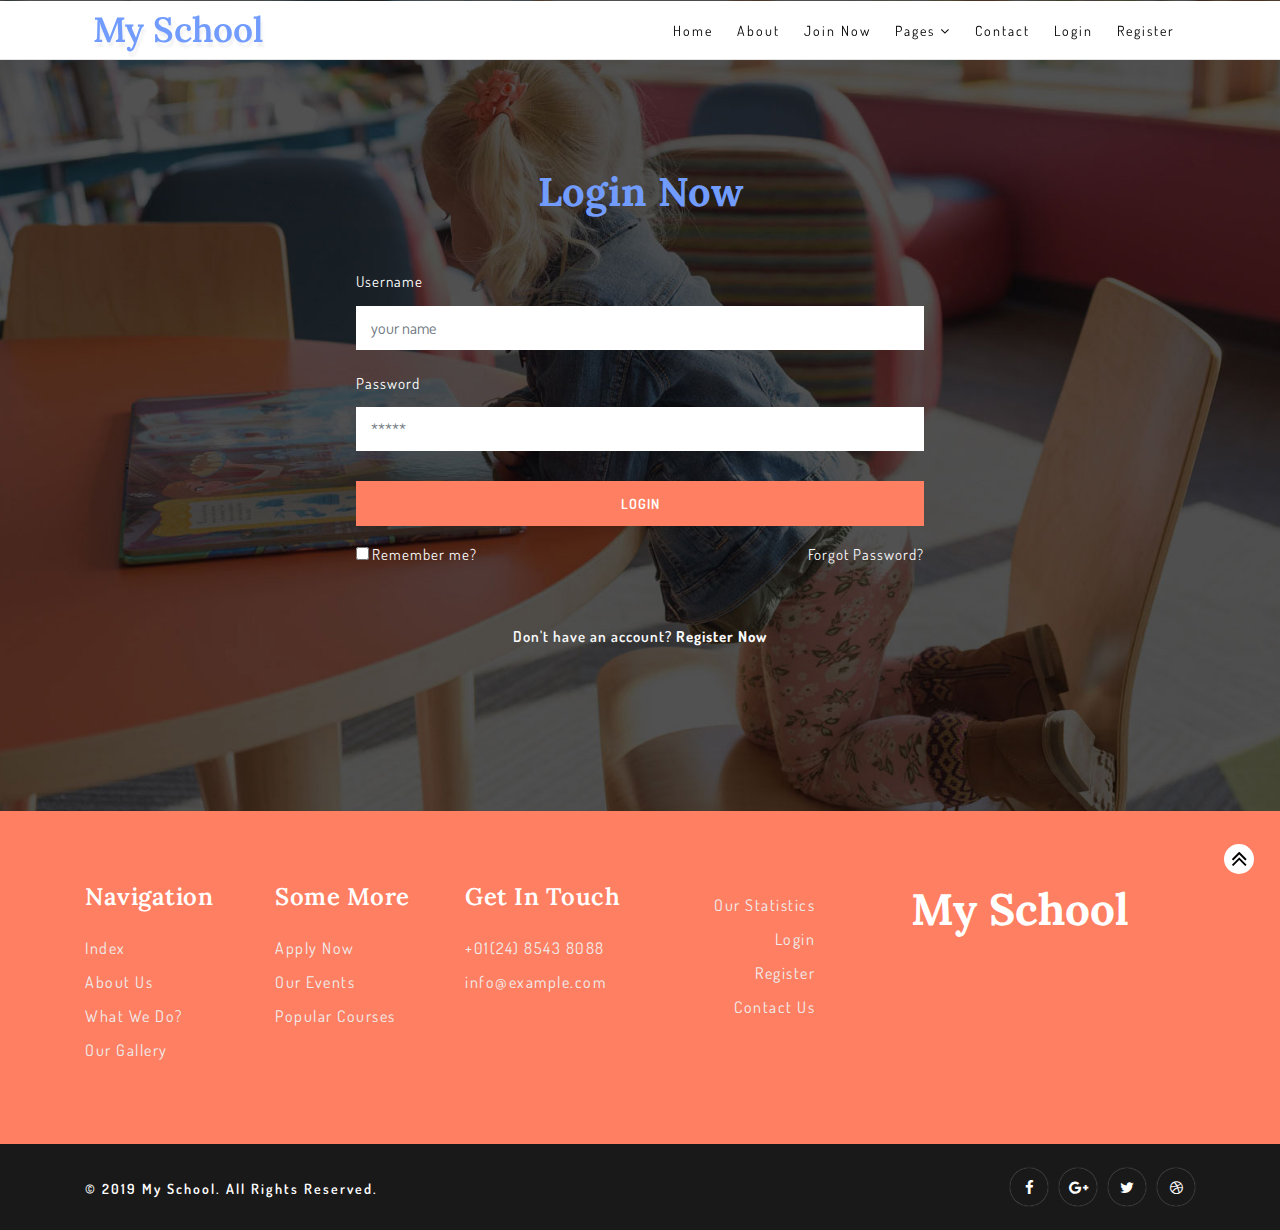
==== login.html @ 03cc3098 "Add files via upload" ====
<!DOCTYPE HTML>
<html lang="zxx">

<head>
    <title>My School Education Category Bootstrap Responsive website Template | Login </title>
    <!-- Meta tag Keywords -->
    <meta name="viewport" content="width=device-width, initial-scale=1">
    <meta charset="UTF-8" />
    <meta name="keywords" content="My School Responsive web template, Bootstrap Web Templates, Flat Web Templates, Android Compatible web template, Smartphone Compatible web template, free webdesigns for Nokia, Samsung, LG, SonyEricsson, Motorola web design" />
    <script>
        addEventListener("load", function () {
			setTimeout(hideURLbar, 0);
		}, false);

		function hideURLbar() {
			window.scrollTo(0, 1);
		}
	</script>
    <!-- //Meta tag Keywords -->

    <!-- Custom-Files -->
    <link href="css/bootstrap.css" rel='stylesheet' type='text/css' />
    <!-- Bootstrap-CSS -->
    <link href="css/style.css" rel='stylesheet' type='text/css' />
    <!-- Style-CSS -->
    <link href="css/font-awesome.min.css" rel="stylesheet">
    <!-- Font-Awesome-Icons-CSS -->
    <!-- //Custom-Files -->

    <!-- Web-Fonts -->
    <link href="//fonts.googleapis.com/css?family=Lora:400,400i,700,700i&amp;subset=cyrillic,cyrillic-ext,latin-ext,vietnamese"
        rel="stylesheet">
    <link href="//fonts.googleapis.com/css?family=Dosis:200,300,400,500,600,700,800&amp;subset=latin-ext" rel="stylesheet">
    <!-- //Web-Fonts -->
</head>

<body>
    <!-- header -->
    <header>
        <div class="container">
            <div class="header d-lg-flex justify-content-between align-items-center py-2 px-sm-2 px-1">
                <!-- logo -->
                <div id="logo">
                    <h1><a href="index.html">My School</a></h1>
                </div>
                <!-- //logo -->
                <!-- nav -->
                <div class="nav_temps-amkls ml-lg-5">
                    <nav>
                        <label for="drop" class="toggle">Menu</label>
                        <input type="checkbox" id="drop" />
                        <ul class="menu">
                            <li><a href="index.html">Home</a></li>
                            <li><a href="index.html">About</a></li>
                            <li><a href="index.html">Join Now</a></li>
                            <li>
                                <!-- First Tier Drop Down -->
                                <label for="drop-2" class="toggle toogle-2">Pages <span class="fa fa-angle-down"
                                        aria-hidden="true"></span>
                                </label>
                                <a href="#">Pages <span class="fa fa-angle-down" aria-hidden="true"></span></a>
                                <input type="checkbox" id="drop-2" />
                                <ul>
                                    <li><a href="index.html" class="drop-text">Events</a></li>
                                    <li><a href="index.html" class="drop-text">What We Do?</a></li>
                                    <li><a href="index.html" class="drop-text">Popular Courses</a></li>
                                    <li><a href="index.html" class="drop-text">Statistics</a></li>
                                    <li><a href="index.html" class="drop-text">Gallery</a></li>
                                </ul>
                            </li>
                            <li><a href="index.html">Contact</a></li>
                            <li><a href="login.html">Login</a></li>
                            <li><a href="register.html">Register</a></li>
                        </ul>
                    </nav>
                </div>
                <!-- //nav -->
            </div>
        </div>
    </header>
    <!-- //header -->

    <!-- inner banner -->
    <div class="inner-banner-temps-amkls py-5" id="home">
        <div class="container py-xl-5 py-lg-3">
            <!-- login  -->
            <div class="modal-body my-5 pt-4">
                <h3 class="title-temps-amk mb-5 text-center text-wh font-weight-bold">Login Now</h3>
                <form action="#" method="post">
                    <div class="form-group">
                        <label class="col-form-label">Username</label>
                        <input type="text" class="form-control" placeholder="your name" name="Name" required="">
                    </div>
                    <div class="form-group">
                        <label class="col-form-label">Password</label>
                        <input type="password" class="form-control" placeholder="*****" name="Password" required="">
                    </div>
                    <button type="submit" class="btn button-style-temps-amk">Login</button>
                    <div class="row sub-temps-amkl mt-3 mb-5">
                        <div class="col-sm-6 sub-temps-amklayouts_hub">
                            <input type="checkbox" id="brand1" value="">
                            <label for="brand1" class="text-li text-style-temps-amkls">
                                <span></span>Remember me?</label>
                        </div>
                        <div class="col-sm-6 forgot-temps-amkl text-sm-right">
                            <a href="#" class="text-li text-style-temps-amkls">Forgot Password?</a>
                        </div>
                    </div>
                    <p class="text-center dont-do text-style-temps-amkls text-li">Don't have an account?
                        <a href="register.html" class="font-weight-bold text-li">
                            Register Now</a>
                    </p>
                </form>
            </div>
            <!-- //login -->
        </div>
    </div>
    <!-- //inner banner -->

    <!-- footer -->
    <footer class="py-5">
        <div class="container py-xl-4 py-lg-3">
            <div class="row footer-grids">
                <div class="col-lg-2 col-6 footer-grid">
                    <h3 class="mb-sm-4 mb-3">Navigation</h3>
                    <ul class="list-unstyled">
                        <li>
                            <a href="index.html">Index</a>
                        </li>
                        <li>
                            <a href="index.html">About Us</a>
                        </li>
                        <li>
                            <a href="index.html">What We Do?</a>
                        </li>
                        <li>
                            <a href="index.html">Our Gallery</a>
                        </li>
                    </ul>
                </div>
                <div class="col-lg-2 col-6 footer-grid">
                    <h3 class="mb-sm-4 mb-3">Some More</h3>
                    <ul class="list-unstyled">
                        <li>
                            <a href="index.html">Apply Now</a>
                        </li>
                        <li>
                            <a href="index.html">Our Events</a>
                        </li>
                        <li>
                            <a href="index.html">Popular Courses</a>
                        </li>
                    </ul>
                </div>
                <div class="col-lg-2 col-6 footer-grid footer-contact mt-lg-0 mt-4">
                    <h3 class="mb-sm-4 mb-3">Get In Touch</h3>
                    <ul class="list-unstyled">
                        <li>
                            +01(24) 8543 8088
                        </li>
                        <li>
                            <a href="mailto:info@example.com">info@example.com</a>
                        </li>
                    </ul>
                </div>
                <div class="col-lg-2 col-6 footer-grid text-lg-right">
                    <ul class="list-unstyled">
                        <li>
                            <a href="index.html">Our Statistics</a>
                        </li>
                        <li>
                            <a href="login.html">Login</a>
                        </li>
                        <li>
                            <a href="register.html">Register</a>
                        </li>
                        <li>
                            <a href="index.html">Contact Us</a>
                        </li>
                    </ul>
                </div>
                <div class="col-lg-4 footer-grid mt-lg-0 mt-4">
                    <div class="footer-logo">
                        <h2 class="text-lg-center text-center">
                            <a class="logo text-wh font-weight-bold" href="index.html">
                                My School</a>
                        </h2>
                    </div>
                </div>
            </div>
        </div>
    </footer>
    <!-- //footer -->
    <!-- copyright -->
    <div class="copyright-temps-amkls py-4">
        <div class="container">
            <div class="row">
                <!-- copyright -->
                <p class="col-lg-8 copy-right-grids text-wh text-lg-left text-center mt-lg-2">© 2019 My School. All
                    Rights Reserved.
                </p>
                <!-- //copyright -->
                <!-- social icons -->
                <div class="col-lg-4 temps-amksocial-icons text-lg-right text-center mt-lg-0 mt-3">
                    <ul>
                        <li>
                            <a href="#" class="rounded-circle">
                                <span class="fa fa-facebook-f"></span>
                            </a>
                        </li>
                        <li class="px-2">
                            <a href="#" class="rounded-circle">
                                <span class="fa fa-google-plus"></span>
                            </a>
                        </li>
                        <li>
                            <a href="#" class="rounded-circle">
                                <span class="fa fa-twitter"></span>
                            </a>
                        </li>
                        <li class="pl-2">
                            <a href="#" class="rounded-circle">
                                <span class="fa fa-dribbble"></span>
                            </a>
                        </li>
                    </ul>
                </div>
                <!-- //social icons -->
            </div>
        </div>
    </div>
    <!-- //copyright -->
    <!-- move top icon -->
    <a href="#home" class="move-top text-center">
        <span class="fa fa-angle-double-up" aria-hidden="true"></span>
    </a>
    <!-- //move top icon -->

</body>

</html>
---- css/style.css ----
/* Reset Code */
body {
    padding: 0;
    margin: 0;
    background: #FFF;
    font-family: 'Dosis', sans-serif;
}

body button,
.btn,
body a {
    transition: 0.5s all;
    -webkit-transition: 0.5s all;
    -moz-transition: 0.5s all;
    -o-transition: 0.5s all;
    -ms-transition: 0.5s all;
}

.btn:hover,
body button:hover {
    opacity: .8;
    transition: 0.5s all;
    -webkit-transition: 0.5s all;
    -moz-transition: 0.5s all;
    -o-transition: 0.5s all;
    -ms-transition: 0.5s all;
}

body a:hover {
    opacity: .8;
    text-decoration: none;
    transition: 0.5s all;
    -webkit-transition: 0.5s all;
    -moz-transition: 0.5s all;
    -o-transition: 0.5s all;
    -ms-transition: 0.5s all;
}

html {
    scroll-behavior: smooth;
}

h1,
h2,
h3,
h4,
h5,
h6 {
    margin: 0;
    padding: 0;
    font-family: 'Lora', serif;
}

p {
    margin: 0;
    padding: 0;
    font-size: 16px;
    letter-spacing: 1px;
    line-height: 1.9;
    color: #999;
}

ul,
ol {
    margin: 0;
    padding: 0;
}

ul {
    list-style-type: none;
}

/* //Reset Code */

/* colors code */
.text-bl {
    color: #343a40;
}

.text-wh {
    color: #fff;
}

.text-li {
    color: #f8f9fa;
}

.bg-li {
    background: #f8f9fa;
}

.bg-wh {
    background: #fff;
}

.let {
    letter-spacing: 1px;
}

/* //colors code */

/* bottom-to-top */
a.move-top {
    position: fixed;
    bottom: 3%;
    right: 2%;
    z-index: 0;
    background: #fff;
    width: 30px;
    height: 30px;
    border-radius: 50%;
    -webkit-border-radius: 50%;
    -o-border-radius: 50%;
    -ms-border-radius: 50%;
    -moz-border-radius: 50%;
}

a.move-top span {
    color: #000;
    font-size: 26px;
    line-height: 30px;
}

/* //bottom-to-top */

/* header */
header {
    background: #fff;
    border-bottom: 1px solid #e4e4e4;
    position: fixed;
    width: 100%;
    z-index: 999;
}

/* navigation */
/* CSS Document */
.toggle-2,
.toggle,
[id^=drop] {
    display: none;
}

/* Giving a background-color to the nav container. */
nav {
    margin: 0;
    padding: 0;
}

#logo a {
    float: left;
    display: initial;
    font-weight: 600;
    font-size: 35px;
    color: #719cfe;
    text-shadow: 2px 5px 3px rgba(0, 0, 0, 0.06);
}

/* Since we'll have the "ul li" "float:left"
 * we need to add a clear after the container. */
nav:after {
    content: "";
    display: table;
    clear: both;
}

/* Removing padding, margin and "list-style" from the "ul",
 * and adding "position:reltive" */
nav ul {
    /* float: right; */
    padding: 0;
    margin: 0;
    list-style: none;
    position: relative;
}

/* Positioning the navigation items inline */
nav ul li {
    margin: 0px;
    display: inline-block;
    float: left;
}

/* Styling the links */
nav a {
    color: #000;
    text-transform: capitalize;
    font-weight: 400;
    font-size: 16px;
    margin: 0 12px;
    letter-spacing: 2px;
    display: inline-block;
    transition: 0.5s all;
    -webkit-transition: 0.5s all;
    -moz-transition: 0.5s all;
    -o-transition: 0.5s all;
    -ms-transition: 0.5s all;
}

/* Background color change on Hover */
nav a:hover {
    color: #000;
    opacity: .8;
}

/* Hide Dropdowns by Default
 * and giving it a position of absolute */
nav ul ul {
    display: none;
    position: absolute;
    top: 26px;
    background: #ffffff;
    padding: 10px;
    border-radius: 4px;
    -webkit-border-radius: 4px;
    -o-border-radius: 4px;
    -ms-border-radius: 4px;
    -moz-border-radius: 4px;
    z-index: 9;
    /* has to be the same number as the "line-height" of "nav a" */
	-webkit-box-shadow: 0px -1px 5px 0px rgba(143,143,143,0.72);
-moz-box-shadow: 0px -1px 5px 0px rgba(143,143,143,0.72);
box-shadow: 0px -1px 5px 0px rgba(143,143,143,0.72);
}

nav ul ul li a:hover {
}

/* Display Dropdowns on Hover */
nav ul li:hover>ul {
    display: inherit;
}

/* Fisrt Tier Dropdown */
nav ul ul li {
    width: 170px;
    float: none;
    display: list-item;
    position: relative;
}

nav ul ul li a {
    display: block;
    font-size: 14px;
    margin: 10px 0;
    letter-spacing: 1px;
}

/* Second, Third and more Tiers	
 * We move the 2nd and 3rd etc tier dropdowns to the left
 * by the amount of the width of the first tier.
*/
nav ul ul ul li {
    position: relative;
    top: -60px;
    /* has to be the same number as the "width" of "nav ul ul li" */
    left: 170px;
}

/* Change ' +' in order to change the Dropdown symbol */
li>a:only-child:after {
    content: '';
}

/* Media Queries
--------------------------------------------- */
@media(max-width: 1280px) {
    nav a {
        font-size: 14px;
    }
}

@media all and (max-width : 991px) {
    #logo {
        display: block;
        padding: 0;
        width: 100%;
        text-align: center;
        float: none;
    }

    nav {
        margin: 0;
    }

    /* Hide the navigation menu by default */
    /* Also hide the  */
    .toggle+a,
    .menu {
        display: none;
    }

    /* Stylinf the toggle lable */
    .toggle {
        display: block;
        padding: 7px 12px;
        font-size: 15px;
        text-decoration: none;
        border: none;
        float: right;
        background-color: #eee;
        color: #000;
        border-radius: 4px;
        -webkit-border-radius: 4px;
        -o-border-radius: 4px;
        -ms-border-radius: 4px;
        -moz-border-radius: 4px;
        letter-spacing: 1px;
        margin-bottom: 0;
        cursor: pointer;
        transition: 0.5s all;
        -webkit-transition: 0.5s all;
        -moz-transition: 0.5s all;
        -o-transition: 0.5s all;
        -ms-transition: 0.5s all;
    }

    .menu .toggle {
        float: none;
        text-align: center;
        margin: auto;
        max-width: 115px;
        padding: 5px;
        font-weight: normal;
        font-size: 14px;
        letter-spacing: 2px;
        background: transparent;
        color: #000;
    }

    .toggle:hover {
        opacity: .8;
        transition: 0.5s all;
        -webkit-transition: 0.5s all;
        -moz-transition: 0.5s all;
        -o-transition: 0.5s all;
        -ms-transition: 0.5s all;
    }

    /* Display Dropdown when clicked on Parent Lable */
    [id^=drop]:checked+ul {
        display: block;
        padding: 15px 0;
        text-align: center;
        width: 100%;
    }

    nav ul {
        float: right;
    }

    /* Change menu item's width to 100% */
    nav ul li {
        display: block;
        width: 100%;
    }

    nav a:hover,
    nav ul ul ul a {
        background-color: transparent;
    }

    /* Hide Dropdowns by Default */
    nav ul ul {
        float: none;
        position: static;
        color: #ffffff;
        /* has to be the same number as the "line-height" of "nav a" */
    }

    /* Hide menus on hover */
    nav ul ul li:hover>ul,
    nav ul li:hover>ul {
        display: none;
    }

    /* Fisrt Tier Dropdown */
    nav ul ul li {
        display: block;
        width: 100%;
        padding: 0;
    }

    nav ul ul li a {
        letter-spacing: 2px;
    }

    nav ul ul ul li {
        position: static;
        /* has to be the same number as the "width" of "nav ul ul li" */
    }

    .menu li.active a,
    .menu li a:hover {
        opacity: .8;
    }

    nav a {
        font-size: 14px;
        display: block;
        margin: 8px 0;
    }

    a.reqe-button {
        padding: 12px 20px;
        font-size: 13px;
        margin: 0 8px;
    }
}

@media all and (max-width : 330px) {

    nav ul li {
        display: block;
        width: 94%;
    }

}

/* dropdown */
#demo {
    margin: 10px 0 0px 0;
}

#demo .wrapper {
    display: inline-block;
    position: relative;
}

#demo .parent {
    height: 100%;
    width: 100%;
    display: block;
    cursor: pointer;
    line-height: 30px;
    height: 30px;
    color: #fff;
    z-index: 2;
    position: relative;
    -webkit-transition: border-radius .1s linear, background .1s linear, z-index 0s linear;
    -webkit-transition-delay: .8s;
    text-align: center;
    color: #fff;
    text-transform: capitalize;
    font-weight: 500;
    font-size: 15px;
    letter-spacing: 1px;
    padding-left: 0;
    padding-right: 0;
}

#demo .parent:hover,
#demo .content:hover~.parent {
    -webkit-transition-delay: 0s, 0s, 0s;
}

#demo .content:hover~.parent {
    border-bottom-left-radius: 0;
    border-bottom-right-radius: 0;
    z-index: 0;
}

#demo .content {
    position: absolute;
    top: 0;
    display: block;
    z-index: 1;
    height: 0;
    width: 150px;
    padding-top: 30px;
    -webkit-transition: height .5s ease;
    -webkit-transition-delay: .4s;
}

#demo .wrapper:active .content {
    height: 150px;
    z-index: 3;
    -webkit-transition-delay: 0s;
}

#demo .content:hover {
    height: 150px;
    z-index: 3;
    -webkit-transition-delay: 0s;
}

#demo .content ul {
    background: #fff;
    margin: 0;
    padding: 0;
    overflow: hidden;
    height: 100%;
    border-bottom-left-radius: 5px;
    border-bottom-right-radius: 5px;
}

#demo .content ul a {
    text-decoration: none;
    padding: 0;
}

#demo .content li {
    list-style: none;
    text-align: left;
    color: #999;
    font-size: 16px;
    line-height: 30px;
    height: 40px;
    line-height: 40px;
    padding-left: 10px;
    border-top: 1px solid #eee;
}

#demo .content li:last-of-type {
    border-bottom-left-radius: 5px;
    border-bottom-right-radius: 5px;
}

/* //dropdown */
/* //navigation */
/* //header */

/* banner */
.mian-content-amk-tems {
    background: url(../images/12.jpg) no-repeat center;
    background-size: cover;
    -webkit-background-size: cover;
    -moz-background-size: cover;
    -o-background-size: cover;
    -ms-background-size: cover;
    min-height: 50vw;
    position: relative;
    z-index: 1;
}

/* banner text */
.style-banner {
    padding-top: 18em;
    max-width: 800px;
}

.style-banner h3 {
    font-size: 52px;
    letter-spacing: 1px;
}

.style-banner h3 span {
    color: #ff7f62;
}

.style-banner p {
    font-size: 18px;
    letter-spacing: 4px;
}

/* //banner text */
/* form */
.home-form-temps-amkls .form-control {
    font-size: 15px;
    border: none;
    -webkit-box-shadow: 1px 3px 5px rgba(0, 0, 0, 0.28);
    -moz-box-shadow: 1px 3px 5px rgba(0, 0, 0, 0.28);
    box-shadow: 1px 3px 5px rgba(0, 0, 0, 0.28);
    outline: none;
    letter-spacing: 1px;
    color: #000;
    box-sizing: border-box;
    border-radius: 0px;
    -webkit-border-radius: 0px;
    -o-border-radius: 0px;
    -ms-border-radius: 0px;
    -moz-border-radius: 0px;
    padding: 12px;
}

.home-form-temps-amkls textarea.form-control {
    height: 46px;
}

.home-form-temps-amkls button {
    background: #ff7f62;
    color: #fff;
    padding: 13px 40px;
    margin-top: 2em;
    border: none;
    outline: none;
    letter-spacing: 1px;
    font-size: 16px;
    cursor: pointer;
    border-radius: 0;
    -webkit-border-radius: 0;
    -o-border-radius: 0;
    -ms-border-radius: 0;
    -moz-border-radius: 0;
}

/* //form */
/* //banner */

/* bannner bottom */
h3.title-temps-amk {
    font-size: 42px;
    color: #719cfe;
}

.services h3.title-temps-amk,
.clients h3.title-temps-amk,
.contact h3.title-temps-amk {
    color: #fff;
}

h3.title-sub {
    font-size: 27px;
    line-height: 1.5;
    letter-spacing: 1px;
}

h3.title-sub span {
    display: block;
}

/* //bannner bottom */

/* what */
.services {
    background: url(../images/bg3.jpg) center no-repeat fixed;
    background-size: cover;
    -webkit-background-size: cover;
    -moz-background-size: cover;
    -o-background-size: cover;
    -ms-background-size: cover;
}

.services h3.title-temps-amk span {
    color: #ff7f62;
}

.temps-amkpvtits-services-grids h4 {
    font-size: 23px;
    font-weight: 600;
    color: #000 !important;
    letter-spacing: .5px;
}

.temps-amkpvtits-services-grids span.ser-icon {
    font-size: 2em;
    color: #ff7f62;
    width: 70px;
    height: 70px;
    line-height: 2.2;
    text-align: center;
    box-shadow: 7px 4px 5px rgba(0, 0, 0, 0.37);
    -webkit-box-shadow: 7px 4px 5px rgba(0, 0, 0, 0.37);
    -moz-box-shadow: 7px 4px 5px rgba(0, 0, 0, 0.37);
    border-radius: 50%;
    -webkit-border-radius: 50%;
    -o-border-radius: 50%;
    -ms-border-radius: 50%;
    -moz-border-radius: 50%;
}

.temps-amkpvtits-services-grids {
    background: #fff;
    padding: 3em;
}

a.service-btn {
    color: #fff;
    font-size: 15px;
    display: inline-block;
    letter-spacing: 1px;
    background: #ff7f62;
    padding: 10px 16px;
    border-radius: 0px;
    -webkit-border-radius: 0px;
    -o-border-radius: 0px;
    -ms-border-radius: 0px;
    -moz-border-radius: 0px;
}

a.service-btn:hover,
.home-form-temps-amkls button:hover {
    letter-spacing: 2px;
}

/* //what */

/* courses */
.place-temps-amk {
    padding: 0 .5em;
}

.team-img {
    min-height: 350px;
    background-size: cover;
    -webkit-background-size: cover;
    -o-background-size: cover;
    -moz-background-size: cover;
    -ms-background-size: cover;
    margin-top: 10px;
}

.team-img-1 {
    background: url(../images/p1.jpg) no-repeat center;
    background-size: cover;
    -webkit-background-size: cover;
    -o-background-size: cover;
    -moz-background-size: cover;
    -ms-background-size: cover;
    opacity: 0.7;
}

.team-img-2 {
    background: url(../images/p2.jpg) no-repeat center;
    background-size: cover;
    -webkit-background-size: cover;
    -o-background-size: cover;
    -moz-background-size: cover;
    -ms-background-size: cover;
    opacity: 0.7;
}

.team-img-3 {
    background: url(../images/p3.jpg) no-repeat center;
    background-size: cover;
    -webkit-background-size: cover;
    -o-background-size: cover;
    -moz-background-size: cover;
    -ms-background-size: cover;
    opacity: 0.7;
}

.team-img-4 {
    background: url(../images/p4.jpg) no-repeat center;
    background-size: cover;
    -webkit-background-size: cover;
    -o-background-size: cover;
    -moz-background-size: cover;
    -ms-background-size: cover;
    opacity: 0.7;
}

.team-content {
    padding: 3em 2em 0;
}

.team-meta {
    color: #eee;
    font-size: 18px;
    margin-top: 2px;
    /*margin-bottom: 4px;*/
}
.team-content h4 {
    font-size: 30px;
    font-weight: 600;
}
.team-content ul,p {
    font-size: 18px;
    font-weight: 600;
}

/* //courses */

/* testimonials */
.clients {
    background: url(../images/bg2.jpg) no-repeat center fixed;
    background-size: cover;
    -webkit-background-size: cover;
    -o-background-size: cover;
    -moz-background-size: cover;
    -ms-background-size: cover;
}

.feedback-info p {
    max-width: 700px;
    margin: 0 auto;
    line-height: 1.8;
    color: #e4e4e4;
}

.feedback-info img {
    border-radius: 50%;
    -webkit-border-radius: 50%;
    -o-border-radius: 50%;
    -ms-border-radius: 50%;
    -moz-border-radius: 50%;
}

/* //testimonials */

/* events */
.card {
    background-color: #eee;
    border: none;
    -webkit-box-shadow: 5px 6px 8px 0 rgba(56, 56, 56, 0.21);
    -moz-box-shadow: 5px 6px 8px 0 rgba(56, 56, 56, 0.21);
    box-shadow: 5px 6px 8px 0 rgba(56, 56, 56, 0.21);
}

h5.card-title a {
    color: #fff;
    font-weight: 400;
    font-size: 16px;
    letter-spacing: 1px;
    background: #719cfe;
    padding: 1em;
    display: block;
}

.blog_temps-amkicon span {
    color: #333;
    font-size: 14px;
    word-spacing: 3px;
    letter-spacing: 1px;
}

.card-body p {
    color: #333;
    font-size: 15px;
}

.card-footer {
    background-color: #dee2e6;
}

/* //events */

/* stats */
.middlesection-temps-amkpvt {
    position: relative;
    background: #719cfe;
    margin-top: 8em !important;
}

.counter {
    color: #fff;
    font-size: 4.5em;
    font-weight: 600;
    margin-bottom: 6px;
}

h3.title-temps-amk-2 {
    font-size: 34px;
    letter-spacing: 1px;
    color: #212020;
}

.agents-temps-amk {
    position: absolute;
    left: 7%;
    bottom: 0;
}

/* //stats */

/* gallery */
.gal-img img {
    padding: 10px;
    transition: 0.5s all;
    -webkit-transition: 0.5s all;
    -moz-transition: 0.5s all;
    -o-transition: 0.5s all;
    -ms-transition: 0.5s all;
}

.gal-img:hover.gal-img img {
    box-shadow: 0 20px 40px -10px rgba(0, 0, 0, .3);
    -webkit-box-shadow: 0 20px 40px -10px rgba(0, 0, 0, .3);
    -moz-box-shadow: 0 20px 40px -10px rgba(0, 0, 0, .3);
    transition: 0.5s all;
    -webkit-transition: 0.5s all;
    -moz-transition: 0.5s all;
    -o-transition: 0.5s all;
    -ms-transition: 0.5s all;
}

/* popup */
.pop-overlay {
    position: fixed;
    top: 0px;
    bottom: 0;
    left: 0;
    right: 0;
    background: rgba(0, 0, 0, 0.7);
    transition: opacity 0ms;
    visibility: hidden;
    opacity: 0;
    z-index: 999;
}

.pop-overlay:target {
    visibility: visible;
    opacity: 1;
}

.popup {
    background: #719cfe;
    border-radius: 4px;
    -webkit-border-radius: 4px;
    -o-border-radius: 4px;
    -ms-border-radius: 4px;
    -moz-border-radius: 4px;
    max-width: 520px;
    position: relative;
    margin: 8em auto;
    padding: 3em 2em 2em;
}

.popup img {
    box-shadow: 0px 14px 23px 0 rgba(56, 56, 56, 0.23);
    -webkit-box-shadow: 0px 14px 23px 0 rgba(56, 56, 56, 0.23);
    -moz-box-shadow: 0px 14px 23px 0 rgba(56, 56, 56, 0.23);
}

.popup p {
    color: #fff;
    font-size: 16px;
    line-height: 1.9;
    letter-spacing: 1px;
}

.popup .close {
    position: absolute;
    top: 5px;
    right: 15px;
    transition: all 200ms;
    font-size: 30px;
    font-weight: bold;
    text-decoration: none;
    color: #fff;
    opacity: 1;
}

.popup .close:hover {
    color: #f14f5e;
}

/* //popup */
/* //gallery */

/* apps */
.apps_temps-amktemps-amkpvt {
    position: relative;
}

ul.apps-lists li {
    display: inline-block;
}

ul.apps-lists li a {
    background: #fff;
    color: #000;
    padding: 12px 25px;
    box-shadow: 0px 3px 7px 0px rgba(0, 0, 0, 0.15);
    -webkit-box-shadow: 0px 3px 7px 0px rgba(0, 0, 0, 0.15);
    -moz-box-shadow: 0px 3px 7px 0px rgba(0, 0, 0, 0.15);
    font-size: 16px;
    letter-spacing: 1px;
    display: inline-block;
}

ul.apps-lists li a span {
    color: #ff7f62;
    font-size: 24px;
    vertical-align: middle;
}

ul.apps-lists li a.active {
    background: #ff7f62;
    color: #fff;
}

ul.apps-lists li a.active span {
    color: #fff;
}

.img-podi-temps-amkls {
    position: absolute;
    top: 30%;
    right: 6%;
    transform: rotate(40deg);
}

.img-podi-temps-amkls span {
    font-size: 8em;
    color: #ff7f62;
}

/* //apps */

/* contact */
.contact {
    background: url(../images/bg1.jpg) no-repeat 0px 0px;
    background-size: cover;
    -webkit-background-size: cover;
    -moz-background-size: cover;
    -o-background-size: cover;
    -ms-background-size: cover;
}

.contact_grid_right input[type="text"],
.contact_grid_right input[type="email"],
.contact_grid_right textarea {
    outline: none;
    padding: 15px 15px;
    font-size: 14px;
    color: #000;
    background: #fff;
    letter-spacing: 1px;
    border: none;
    border-radius: 0px;
    -webkit-border-radius: 0px;
    -o-border-radius: 0px;
    -ms-border-radius: 0px;
    -moz-border-radius: 0px;
}

.contact_grid_right textarea {
    min-height: 110px;
    resize: none;
    width: 100%;
}

.contact_grid_right button {
    outline: none;
    padding: 15px 0;
    font-size: 14px;
    color: #fff;
    background: #719cfe;
    border: none;
    border-radius: 0px;
    -webkit-border-radius: 0px;
    -o-border-radius: 0px;
    -ms-border-radius: 0px;
    -moz-border-radius: 0px;
    letter-spacing: 2px;
    text-transform: uppercase;
    -webkit-transition: 0.5s all;
    -moz-transition: 0.5s all;
    -o-transition: 0.5s all;
    -ms-transition: 0.5s all;
    transition: 0.5s all;
    font-weight: 600;
    cursor: pointer;
}

/* //contact */

/* inner banner */
.inner-banner-temps-amkls {
    background: url(../images/banner.jpg) no-repeat center;
    background-size: cover;
    -webkit-background-size: cover;
    -o-background-size: cover;
    -moz-background-size: cover;
    -ms-background-size: cover;
    position: relative;
    z-index: 1;
}

/* login */
.modal-body {
    max-width: 600px;
    margin: 0 auto;
}

label.col-form-label {
    color: #fff;
    letter-spacing: 1px;
    font-size: 15px;
    margin-bottom: 5px;
}

.modal-body .form-control {
    background: #fff;
    border-radius: 0px;
    -webkit-border-radius: 0px;
    -o-border-radius: 0px;
    -ms-border-radius: 0px;
    -moz-border-radius: 0px;
    border: none;
    padding: 10px 15px;
}

button.button-style-temps-amk {
    outline: none;
    padding: 12px 20px;
    font-size: 14px;
    color: #fff;
    background: #ff7f62;
    border: none;
    border-radius: 0px;
    letter-spacing: 1px;
    text-transform: uppercase;
    -webkit-transition: 0.5s all;
    -moz-transition: 0.5s all;
    -o-transition: 0.5s all;
    -ms-transition: 0.5s all;
    transition: 0.5s all;
    font-weight: 600;
    width: 100%;
    margin-top: 1em;
}

.text-style-temps-amkls {
    letter-spacing: 1px;
    font-size: 15px;
}

p.dont-do a:hover,
.text-style-temps-amkls:hover {
    color: #fff;
}

/* //login */

/* footer */
footer {
    background: #ff7f62;
}

.footer-grid h3 {
    font-size: 24px;
    color: #fff;
    letter-spacing: .5px;
    font-weight: 600;
}

.footer-grid ul li a,
.footer-grid ul li {
    color: #eee;
    font-size: 16px;
    letter-spacing: 1.5px;
    margin: 10px 0;
    font-weight: 400;
}

/* logo */
a.logo.text-wh {
    font-size: 44px;
}
a.logo:hover {
    color:#fff;
}
.copyright-temps-amkls {
    background: #191919;
}

/* //logo */

/* copyright */
p.copy-right-grids {
    font-size: 14px;
    letter-spacing: 2px;
}

p.copy-right-grids a {
    color: #ff7f62;
}

p.copy-right-grids a:hover {
    color: #fff;
}

/* //copyright */
/* social-icons */
.temps-amksocial-icons ul li {
    display: inline-block;
}

.temps-amksocial-icons ul li a {
    color: #fff;
    font-size: 15px;
    display: block;
    -webkit-box-shadow: 0px 0px 1px 0px rgba(255, 255, 255, 0.59);
    -moz-box-shadow: 0px 0px 1px 0px rgba(255, 255, 255, 0.59);
    box-shadow: 0px 0px 1px 0px rgba(255, 255, 255, 0.59);
    width: 38px;
    height: 38px;
    text-align: center;
    line-height: 2.6;
}

.temps-amksocial-icons ul li a:hover {
    -webkit-box-shadow: 0px 0px 13px 2px #ff7f62;
    -moz-box-shadow: 0px 0px 13px 2px #ff7f62;
    box-shadow: 0px 0px 13px 2px #ff7f62;
}

/* //social-icons */
/* //footer */

/* responsive */
@media(max-width: 1680px) {
    .style-banner {
        padding-top: 16em;
    }
}

@media(max-width: 1600px) {
    .style-banner {
        padding-top: 14em;
    }
}

@media(max-width: 1440px) {
    .style-banner {
        padding-top: 12em;
    }

    .mian-content-amk-tems {
        min-height: 52vw;
    }

    .counter {
        font-size: 4em;
    }
}

@media(max-width: 1366px) {
    h3.title-temps-amk {
        font-size: 40px;
    }

    .style-banner h3 {
        font-size: 48px;
    }

    .style-banner p {
        font-size: 16px;
    }

    .mian-content-amk-tems {
        min-height: 54vw;
    }

}

@media(max-width: 1280px) {
    .temps-amkpvtits-services-grids {
        padding: 2em;
    }

    .style-banner {
        padding-top: 11em;
    }

    h3.temps-amkpvt-title {
        font-size: 23px;
    }
}

@media(max-width: 1080px) {
    a.logo.text-wh {
        font-size: 40px;
    }

    .demo>li {
        max-width: 295px;
    }

    p {
        font-size: 15px;
    }

    ul.apps-lists li a {
        padding: 14px 25px;
        font-size: 15px;
    }

    ul.apps-lists li a span {
        font-size: 22px;
    }

    .img-podi-temps-amkls span {
        font-size: 7em;
    }

    .serv-temps-amkmk {
        padding: 0 .5em;
    }

    .team-img {
        min-height: 280px;
    }

    .mian-content-amk-tems {
        min-height: 720px;
    }

    p.counter {
        font-size: 2.6em;
    }

    .footer-grid h3 {
        font-size: 20px;
    }

    .counter {
        font-size: 3.5em;
    }

    h3.title-temps-amk {
        font-size: 34px;
    }

    .agents-temps-amk {
        width: 22%;
    }

    h3.title-sub {
        font-size: 25px;
    }

    .style-banner h3 {
        font-size: 44px;
    }
}

@media(max-width: 991px) {

    .contact_grid_right input[type="text"],
    .contact_grid_right input[type="email"],
    .contact_grid_right textarea {
        padding: 14px 15px;
        font-size: 13px;
    }

    .contact_grid_right textarea {
        min-height: 160px;
    }

    .demo>li {
        max-width: 215px;
    }

    .serv-temps-amkmk {
        padding: 0 1em;
    }

    .temps-amkpvtits-services-grids {
        padding: 3em;
        max-width: 400px;
        margin: 0 auto;
    }

    .team-img {
        min-height: 330px;
    }

    .style-banner p {
        font-size: 15px;
    }

    .mian-content-amk-tems {
        min-height: 750px;
    }

    .agents-temps-amk {
        width: 17%;
    }

    .footer-grid h3 {
        font-size: 22px;
    }

    h3.temps-amkpvt-title {
        font-size: 24px;
    }

    .counter {
        font-size: 3em;
    }

    .middlesection-temps-amkpvt {
        margin-top: 3em !important;
    }

    #logo a {
        font-size: 30px;
    }

    .style-banner {
        padding-top: 9em;
    }
}

@media(max-width: 900px) {
    .agents-temps-amk {
        left: 4%;
    }

    .img-podi-temps-amkls span {
        font-size: 5em;
    }
}

@media(max-width: 800px) {
    .agents-temps-amk {
        width: 22%;
        left: 2%;
    }
}

@media(max-width: 736px) {
    .temps-amksocial-icons ul li a {
        font-size: 14px;
        width: 35px;
        height: 35px;
    }

    .demo>li {
        max-width: 240px;
    }

    ul.apps-lists li a {
        padding: 14px 17px;
        font-size: 14px;
    }

    h3.title-temps-amk {
        font-size: 32px;
    }

    .team-img {
        min-height: 290px;
    }

    .style-banner h3 {
        font-size: 42px;
    }

    .style-banner p {
        font-size: 14px;
    }

    .style-banner {
        padding-top: 8em;
    }

    .mian-content-amk-tems {
        min-height: 700px;
    }

    p.counter {
        font-size: 2.2em;
    }

    .counter {
        font-size: 2.8em;
    }

    h3.title-sub {
        font-size: 23px;
    }

    .style-banner h3 {
        font-size: 38px;
    }
}

@media(max-width: 667px) {
    ul.apps-lists li a {
        padding: 13px 11px;
    }

    ul.apps-lists li a span {
        font-size: 20px;
    }

    a.logo.text-wh {
        font-size: 36px;
    }

    .agents-temps-amk {
        width: 25%;
    }
}

@media(max-width: 640px) {
    h3.title-temps-amk {
        font-size: 32px;
    }

    .property-paper {
        text-align: center;
        margin-top: 1em;
    }

    .counter {
        font-size: 2.5em;
    }
}

@media(max-width: 600px) {
    ul.apps-lists li a {
        padding: 13px 9px;
        font-size: 13px;
    }

    ul.apps-lists li a i {
        font-size: 18px;
    }
}

@media(max-width: 568px) {

    ul.apps-lists li {
        display: block;
    }

    ul.apps-lists li a {
        padding: 15px 15px;
    }

    .place-temps-amk {
        padding: 0 1em;
    }

    .team-img {
        min-height: 340px;
    }

    .home-form-temps-amkls select.form-control {
        font-size: 14px;
    }

    .home-form-temps-amkls button {
        font-size: 15px;
    }

    .temps-amklayouts_stats_left {
        padding: 0 1em;
    }

    .agents-temps-amk {
        width: 30%;
    }

    .img-podi-temps-amkls {
        top: 48%;
    }

    .popup {
        margin: 5em 1em;
    }

    .agents-temps-amk {
        width: 30%;
        position: static;
    }
}

@media(max-width: 480px) {
    .demo>li {
        max-width: 202px;
    }

    .style-banner h3 {
        font-size: 32px;
    }

    .style-banner p {
        font-size: 12px;
    }

    .mian-content-amk-tems {
        min-height: 700px;
    }

    .agents-temps-amk {
        width: 50%;
    }

    .img-podi-temps-amkls span {
        font-size: 4em;
    }
}

@media(max-width: 440px) {
    .contact_grid_right textarea {
        min-height: 140px;
    }

    .demo>li {
        max-width: 100%;
    }

    h3.temps-amkpvt-title {
        font-size: 23px;
    }

    h3.title-sub {
        font-size: 21px;
    }
}

@media(max-width: 414px) {
    .style-banner h3 {
        font-size: 30px;
    }

    .style-banner {
        padding-top: 8em;
    }

    .mian-content-amk-tems {
        min-height: 680px;
    }

    h5.card-title a {
        font-size: 15px;
    }
}

@media(max-width: 384px) {
    .contact_grid_right button {
        padding: 14px 0;
        font-size: 13px;
    }

    .img-podi-temps-amkls span {
        font-size: 3em;
    }

    .popup p {
        font-size: 15px;
    }

    .temps-amklayouts_stats_left {
        flex: 0 0 100%;
        max-width: 100%;
        margin-bottom: 18px;
    }

    h3.title-temps-amk {
        font-size: 28px;
    }

    .style-banner h3 {
        font-size: 28px;
    }
}

@media(max-width: 375px) {
    h3.title-temps-amk {
        font-size: 30px;
    }

    .temps-amkpvtits-services-grids {
        padding: 2em;
    }

    .style-banner {
        padding-top: 7em;
    }

    .home-form-temps-amkls select.form-control {
        font-size: 13px;
    }

    .home-form-temps-amkls button {
        font-size: 14px;
        padding: 13px 30px;
    }

    .mian-content-amk-tems {
        min-height: 620px;
    }

    h3.title-temps-amk {
        font-size: 26px;
    }

    .footer-grid {
        flex: 0 0 100%;
        max-width: 100%;
    }

    p {
        font-size: 14px;
    }

    a.service-btn {
        font-size: 14px;
        padding: 9px 14px;
    }

    #logo a {
        font-size: 28px;
    }
}

@media(max-width: 320px) {
    p.copy-right-grids {
        letter-spacing: 1px;
    }

    .footer-grid ul li a,
    .footer-grid ul li {
        font-size: 15px;
    }

    .contact_grid_right textarea {
        min-height: 120px;
    }

    h3.title-temps-amk {
        font-size: 26px;
    }

    .team-img {
        min-height: 300px;
    }

    .style-banner h3 {
        font-size: 23px;
    }

    .style-banner p {
        font-size: 11px;
        letter-spacing: 2px;
    }

    .style-banner {
        padding-top: 6.5em;
    }

    .mian-content-amk-tems {
        min-height: 600px;
    }

    .agents-temps-amk {
        width: 60%;
    }

    .footer-grid:nth-child(2),
    .footer-grid:nth-child(4) {
        margin-top: 1em;
    }

    .img-podi-temps-amkls span {
        font-size: 2.5em;
    }

    a.logo.text-wh {
        font-size: 32px;
    }

    .popup {
        padding: 2.5em 1em 1em;
    }

    h5.card-title a {
        font-size: 13px;
    }

    .card-body p {
        font-size: 14px;
    }

    .temps-amkpvtits-services-grids h4 {
        font-size: 22px;
    }

    .home-form-temps-amkls {
        margin-top: 2em !important;
    }

    .modal-body {
        padding: 0;
    }
}


/* //responsive */
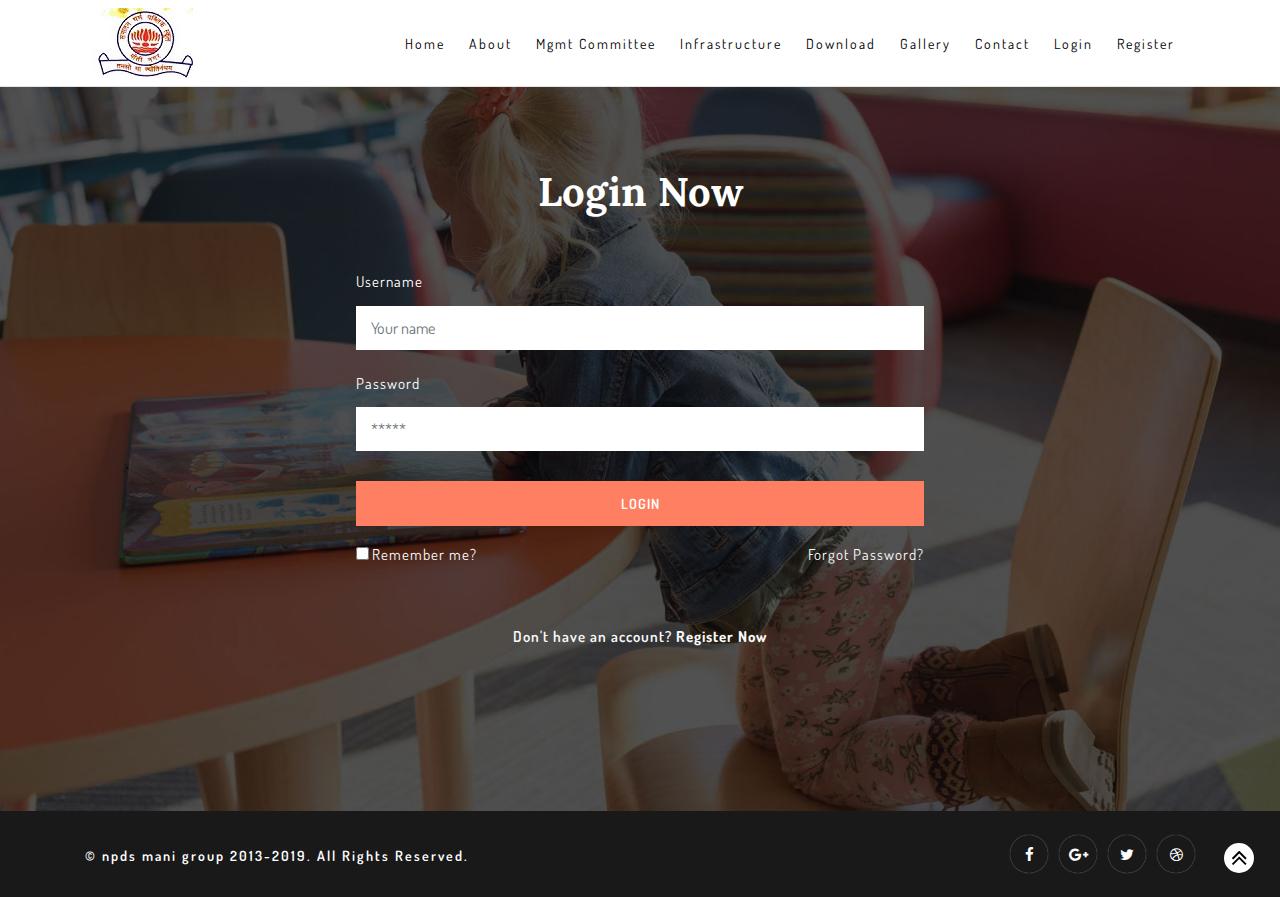
==== commit beb3eca0: "Add files via upload" ====
--- a/login.html
+++ b/login.html
@@ -3,7 +3,7 @@
 <html lang="zxx">
 
 <head>
-    <title>My School Education Category Bootstrap Responsive website Template | Login </title>
+    <title>S.D.Public School | Login </title>
     <!-- Meta tag Keywords -->
     <meta name="viewport" content="width=device-width, initial-scale=1">
     <meta charset="UTF-8" />
@@ -42,7 +42,7 @@
             <div class="header d-lg-flex justify-content-between align-items-center py-2 px-sm-2 px-1">
                 <!-- logo -->
                 <div id="logo">
-                    <h1><a href="index.html">My School</a></h1>
+                    <a href="index.html"><img src="images/logo2.jpg"></a>
                 </div>
                 <!-- //logo -->
                 <!-- nav -->
@@ -51,25 +51,13 @@
                         <label for="drop" class="toggle">Menu</label>
                         <input type="checkbox" id="drop" />
                         <ul class="menu">
-                            <li><a href="index.html">Home</a></li>
-                            <li><a href="index.html">About</a></li>
-                            <li><a href="index.html">Join Now</a></li>
-                            <li>
-                                <!-- First Tier Drop Down -->
-                                <label for="drop-2" class="toggle toogle-2">Pages <span class="fa fa-angle-down"
-                                        aria-hidden="true"></span>
-                                </label>
-                                <a href="#">Pages <span class="fa fa-angle-down" aria-hidden="true"></span></a>
-                                <input type="checkbox" id="drop-2" />
-                                <ul>
-                                    <li><a href="index.html" class="drop-text">Events</a></li>
-                                    <li><a href="index.html" class="drop-text">What We Do?</a></li>
-                                    <li><a href="index.html" class="drop-text">Popular Courses</a></li>
-                                    <li><a href="index.html" class="drop-text">Statistics</a></li>
-                                    <li><a href="index.html" class="drop-text">Gallery</a></li>
-                                </ul>
-                            </li>
-                            <li><a href="index.html">Contact</a></li>
+                            <li><a href="index.html#home">Home</a></li>
+                            <li><a href="index.html#about">About</a></li>
+                            <li><a href="index.html#what">Mgmt Committee</a></li>
+                            <li><a href="index.html#courses">Infrastructure</a></li>
+                            <li><a href="index.html#Download">Download</a></li>
+                            <li><a href="index.html#gallery">Gallery</a></li>
+                            <li><a href="index.html#contact">Contact</a></li>
                             <li><a href="login.html">Login</a></li>
                             <li><a href="register.html">Register</a></li>
                         </ul>
@@ -86,17 +74,17 @@
         <div class="container py-xl-5 py-lg-3">
             <!-- login  -->
             <div class="modal-body my-5 pt-4">
-                <h3 class="title-temps-amk mb-5 text-center text-wh font-weight-bold">Login Now</h3>
+                <h3 class="title-temps-amk mb-5 text-center text-wh font-weight-bold" style="color: white;">Login Now</h3>
                 <form action="#" method="post">
                     <div class="form-group">
                         <label class="col-form-label">Username</label>
-                        <input type="text" class="form-control" placeholder="your name" name="Name" required="">
+                        <input type="text" class="form-control" placeholder="Your name" name="Name" required="">
                     </div>
                     <div class="form-group">
                         <label class="col-form-label">Password</label>
                         <input type="password" class="form-control" placeholder="*****" name="Password" required="">
                     </div>
-                    <button type="submit" class="btn button-style-temps-amk">Login</button>
+                    <a href="upload.html"><button type="submit" class="btn button-style-temps-amk">Login</button></a>
                     <div class="row sub-temps-amkl mt-3 mb-5">
                         <div class="col-sm-6 sub-temps-amklayouts_hub">
                             <input type="checkbox" id="brand1" value="">
@@ -118,87 +106,12 @@
     </div>
     <!-- //inner banner -->
 
-    <!-- footer -->
-    <footer class="py-5">
-        <div class="container py-xl-4 py-lg-3">
-            <div class="row footer-grids">
-                <div class="col-lg-2 col-6 footer-grid">
-                    <h3 class="mb-sm-4 mb-3">Navigation</h3>
-                    <ul class="list-unstyled">
-                        <li>
-                            <a href="index.html">Index</a>
-                        </li>
-                        <li>
-                            <a href="index.html">About Us</a>
-                        </li>
-                        <li>
-                            <a href="index.html">What We Do?</a>
-                        </li>
-                        <li>
-                            <a href="index.html">Our Gallery</a>
-                        </li>
-                    </ul>
-                </div>
-                <div class="col-lg-2 col-6 footer-grid">
-                    <h3 class="mb-sm-4 mb-3">Some More</h3>
-                    <ul class="list-unstyled">
-                        <li>
-                            <a href="index.html">Apply Now</a>
-                        </li>
-                        <li>
-                            <a href="index.html">Our Events</a>
-                        </li>
-                        <li>
-                            <a href="index.html">Popular Courses</a>
-                        </li>
-                    </ul>
-                </div>
-                <div class="col-lg-2 col-6 footer-grid footer-contact mt-lg-0 mt-4">
-                    <h3 class="mb-sm-4 mb-3">Get In Touch</h3>
-                    <ul class="list-unstyled">
-                        <li>
-                            +01(24) 8543 8088
-                        </li>
-                        <li>
-                            <a href="mailto:info@example.com">info@example.com</a>
-                        </li>
-                    </ul>
-                </div>
-                <div class="col-lg-2 col-6 footer-grid text-lg-right">
-                    <ul class="list-unstyled">
-                        <li>
-                            <a href="index.html">Our Statistics</a>
-                        </li>
-                        <li>
-                            <a href="login.html">Login</a>
-                        </li>
-                        <li>
-                            <a href="register.html">Register</a>
-                        </li>
-                        <li>
-                            <a href="index.html">Contact Us</a>
-                        </li>
-                    </ul>
-                </div>
-                <div class="col-lg-4 footer-grid mt-lg-0 mt-4">
-                    <div class="footer-logo">
-                        <h2 class="text-lg-center text-center">
-                            <a class="logo text-wh font-weight-bold" href="index.html">
-                                My School</a>
-                        </h2>
-                    </div>
-                </div>
-            </div>
-        </div>
-    </footer>
-    <!-- //footer -->
     <!-- copyright -->
     <div class="copyright-temps-amkls py-4">
         <div class="container">
             <div class="row">
                 <!-- copyright -->
-                <p class="col-lg-8 copy-right-grids text-wh text-lg-left text-center mt-lg-2">© 2019 My School. All
-                    Rights Reserved.
+                <p class="col-lg-8 copy-right-grids text-wh text-lg-left text-center mt-lg-2">© npds mani group 2013-2019. All Rights Reserved.
                 </p>
                 <!-- //copyright -->
                 <!-- social icons -->
@@ -236,7 +149,6 @@
         <span class="fa fa-angle-double-up" aria-hidden="true"></span>
     </a>
     <!-- //move top icon -->
-
 </body>
 
 </html>--- a/css/style.css
+++ b/css/style.css
@@ -623,7 +623,15 @@
 
 /* what */
 .services {
-    background: url(../images/bg3.jpg) center no-repeat fixed;
+    background: url(../images/gg23.jpg) center no-repeat fixed;
+    background-size: cover;
+    -webkit-background-size: cover;
+    -moz-background-size: cover;
+    -o-background-size: cover;
+    -ms-background-size: cover;
+}
+.services2 {
+    background: url(../images/gg15.jpg) center no-repeat fixed;
     background-size: cover;
     -webkit-background-size: cover;
     -moz-background-size: cover;
@@ -701,7 +709,7 @@
 }
 
 .team-img-1 {
-    background: url(../images/p1.jpg) no-repeat center;
+    background: url(../images/gg2.jpg) no-repeat center;
     background-size: cover;
     -webkit-background-size: cover;
     -o-background-size: cover;
@@ -711,7 +719,7 @@
 }
 
 .team-img-2 {
-    background: url(../images/p2.jpg) no-repeat center;
+    background: url(../images/gg2.jpg) no-repeat center;
     background-size: cover;
     -webkit-background-size: cover;
     -o-background-size: cover;
@@ -721,7 +729,7 @@
 }
 
 .team-img-3 {
-    background: url(../images/p3.jpg) no-repeat center;
+    background: url(../images/gg2.jpg) no-repeat center;
     background-size: cover;
     -webkit-background-size: cover;
     -o-background-size: cover;
@@ -731,7 +739,7 @@
 }
 
 .team-img-4 {
-    background: url(../images/p4.jpg) no-repeat center;
+    background: url(../images/gg2.jpg) no-repeat center;
     background-size: cover;
     -webkit-background-size: cover;
     -o-background-size: cover;
@@ -739,13 +747,22 @@
     -ms-background-size: cover;
     opacity: 0.7;
 }
+.team-img-5 {
+    background: url(../images/gg2.jpg) no-repeat center;
+    background-size: cover;
+    -webkit-background-size: cover;
+    -o-background-size: cover;
+    -moz-background-size: cover;
+    -ms-background-size: cover;
+    opacity: 0.7;
+}
 
 .team-content {
     padding: 3em 2em 0;
 }
 
 .team-meta {
-    color: #eee;
+    color: white;
     font-size: 18px;
     margin-top: 2px;
     /*margin-bottom: 4px;*/
@@ -847,7 +864,8 @@
 
 .agents-temps-amk {
     position: absolute;
-    left: 7%;
+    top:30%;
+    left: 3%;
     bottom: 0;
 }
 
